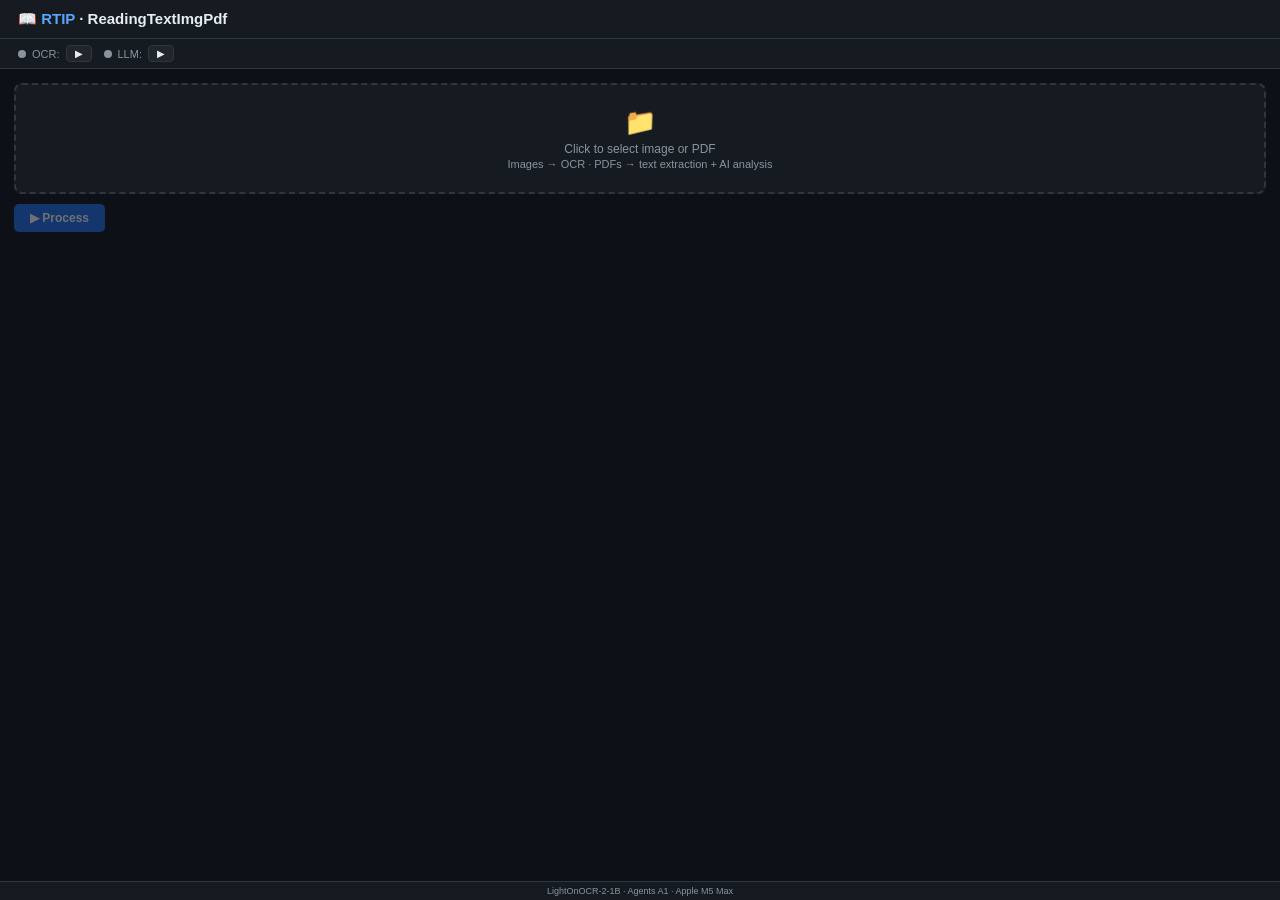
==== sources/resources/index.html @ a603d570 "🔄 Revolution: OCR solo immagini, PDF con estrazione testo + AI - OCR solo per IMG (LightOnOCR-2-1B) " ====
<!DOCTYPE html>
<html lang="en">
<head>
<meta charset="UTF-8">
<meta name="viewport" content="width=device-width, initial-scale=1.0">
<title>RTIP — ReadingTextImgPdf</title>
<style>
:root {
  --bg: #0d1117; --surface: #161b22; --surface2: #21262d;
  --border: #30363d; --text: #e6edf3; --text2: #8b949e;
  --accent: #58a6ff; --accent2: #1f6feb; --success: #3fb950;
  --error: #f85149; --warning: #d29922;
}
* { margin:0; padding:0; box-sizing:border-box; }
body { font-family:-apple-system,BlinkMacSystemFont,'Segoe UI',Roboto,sans-serif; background:var(--bg); color:var(--text); height:100vh; display:flex; flex-direction:column; overflow:hidden; }
header { padding:10px 18px; background:var(--surface); border-bottom:1px solid var(--border); display:flex; align-items:center; gap:10px; }
header h1 { font-size:15px; font-weight:600; flex:1; }
header h1 span { color:var(--accent); }

.status-bar { display:flex; gap:12px; padding:6px 18px; background:var(--surface); border-bottom:1px solid var(--border); font-size:11px; align-items:center; flex-wrap:wrap; }
.status-item { display:flex; align-items:center; gap:6px; }
.status-dot { width:8px; height:8px; border-radius:50%; }
.status-dot.on { background:var(--success); }
.status-dot.loading { background:var(--warning); animation:pulse 1s infinite; }
.status-dot.off { background:var(--text2); }
@keyframes pulse { 50% { opacity:.4; } }
.status-btn { font-size:10px; padding:2px 8px; border-radius:4px; border:1px solid var(--border); background:var(--surface2); color:var(--text); cursor:pointer; }
.status-btn:hover { border-color:var(--accent); }
.status-btn.stop { border-color:var(--error); color:var(--error); }
.status-label { color:var(--text2); }

.main { flex:1; display:flex; flex-direction:column; padding:14px; gap:10px; overflow:hidden; position:relative; }
.drop-zone { border:2px dashed var(--border); border-radius:8px; padding:22px; text-align:center; cursor:pointer; transition:.2s; background:var(--surface); }
.drop-zone:hover { border-color:var(--accent); background:var(--surface2); }
.drop-zone .icon { font-size:26px; margin-bottom:4px; }
.drop-zone .label { font-size:12px; color:var(--text2); }
.drop-zone .sub { font-size:11px; color:var(--text2); margin-top:2px; }
.drop-zone.has-file { padding:6px; border-style:solid; border-color:var(--accent2); display:flex; align-items:center; gap:10px; }
.drop-zone.has-file img { height:50px; border-radius:4px; cursor:pointer; }
.file-meta { flex:1; text-align:left; }
.file-name { font-size:12px; font-weight:500; }
.file-info { font-size:11px; color:var(--text2); margin-top:2px; }
.file-badge { font-size:9px; font-weight:600; padding:1px 6px; border-radius:3px; }
.badge-image { background:var(--accent2); color:#fff; }
.badge-pdf { background:var(--error); color:#fff; }

.info-box { display:none; padding:8px 12px; border-radius:5px; font-size:11px; margin-top:-4px; }
.info-box.visible { display:flex; align-items:center; gap:8px; }
.info-pdf { background:rgba(210,153,34,.1); border:1px solid var(--warning); color:var(--warning); }
.info-image { background:rgba(88,166,255,.1); border:1px solid var(--accent); color:var(--accent); }

.controls { display:flex; gap:6px; align-items:center; flex-wrap:wrap; }
.controls input[type="text"] { flex:1; padding:8px 10px; border:1px solid var(--border); border-radius:5px; background:var(--surface); color:var(--text); font-size:12px; outline:none; }
.controls input:focus { border-color:var(--accent); }
.btn { padding:7px 16px; border:none; border-radius:5px; font-size:12px; font-weight:600; cursor:pointer; transition:.15s; white-space:nowrap; display:inline-flex; align-items:center; gap:5px; }
.btn:disabled { opacity:.4; cursor:not-allowed; }
.btn-primary { background:var(--accent2); color:#fff; }
.btn-primary:hover:not(:disabled) { background:var(--accent); }
.btn-primary.loading { pointer-events:none; opacity:.7; }
.btn-ghost { background:var(--surface2); color:var(--text); border:1px solid var(--border); }
.btn-ghost:hover { border-color:var(--text2); }
.btn-success { background:var(--success); color:#000; }
.btn-sm { font-size:10px; padding:2px 10px; }

.progress-overlay { position:absolute; inset:0; background:rgba(13,17,23,.92); z-index:15; display:none; align-items:center; justify-content:center; border-radius:8px; }
.progress-overlay.visible { display:flex !important; }
.progress-inner { text-align:center; }
.progress-label { color:var(--text); font-size:14px; margin-top:8px; }
.progress-detail { font-size:11px; color:var(--text2); margin-top:4px; }

.result-area { flex:1; overflow-y:auto; background:var(--surface); border:1px solid var(--border); border-radius:8px; display:none; flex-direction:column; }
.result-area.visible { display:flex; }
.result-header { display:flex; align-items:center; gap:8px; padding:8px 12px; border-bottom:1px solid var(--border); background:var(--surface2); position:sticky; top:0; z-index:1; flex-wrap:wrap; }
.result-header .title { flex:1; font-size:11px; font-weight:600; color:var(--text2); text-transform:uppercase; letter-spacing:.5px; }
.page-nav { display:flex; align-items:center; gap:4px; font-size:11px; }
.page-nav button { background:var(--surface2); border:1px solid var(--border); color:var(--text); padding:2px 10px; border-radius:4px; cursor:pointer; font-size:11px; }
.page-nav button:hover { border-color:var(--accent); }
.page-nav button:disabled { opacity:.3; cursor:default; }
.page-info { color:var(--text2); padding:0 4px; }

.result-body { flex:1; overflow-y:auto; padding:10px 14px; }
.result-body pre { font-size:13px; line-height:1.6; white-space:pre-wrap; word-break:break-word; color:var(--text); font-family:-apple-system,BlinkMacSystemFont,'Segoe UI',Roboto,sans-serif; }

/* Chat area for LLM analysis */
.chat-section { display:none; border-top:1px solid var(--border); background:var(--surface); padding:8px 12px; }
.chat-section.visible { display:flex; flex-direction:column; gap:6px; }
.chat-input { display:flex; gap:6px; }
.chat-input textarea { flex:1; min-height:36px; max-height:80px; padding:6px 10px; border:1px solid var(--border); border-radius:5px; background:var(--bg); color:var(--text); font-size:12px; outline:none; resize:vertical; }
.chat-input textarea:focus { border-color:var(--accent); }
.chat-msg { padding:6px 10px; border-radius:6px; max-width:90%; font-size:12px; line-height:1.5; white-space:pre-wrap; }
.chat-msg.user { background:var(--accent2); color:#fff; align-self:flex-end; }
.chat-msg.assistant { background:var(--surface2); color:var(--text); border:1px solid var(--border); align-self:flex-start; }
.chat-msg.system { background:var(--warning); color:#000; align-self:center; font-size:11px; }
.chat-messages { max-height:200px; overflow-y:auto; display:flex; flex-direction:column; gap:4px; }

.loading-indicator { text-align:center; padding:30px; color:var(--text2); }
.spinner { display:inline-block; width:20px; height:20px; border:3px solid var(--border); border-top-color:var(--accent); border-radius:50%; animation:spin .8s linear infinite; margin-bottom:8px; }
@keyframes spin { to { transform:rotate(360deg); } }
.loading-dots::after { content:'...'; animation:dots 1.5s steps(4) infinite; }
@keyframes dots { 25% { content:'.'; } 50% { content:'..'; } 75% { content:'...'; } }

.save-toast { display:none; align-items:center; gap:6px; padding:6px 10px; background:rgba(63,185,80,.1); border:1px solid var(--success); border-radius:5px; font-size:11px; color:var(--success); }
.save-toast.visible { display:flex; }
.save-toast .path { flex:1; color:var(--text2); overflow:hidden; text-overflow:ellipsis; white-space:nowrap; }
.error-banner { display:none; padding:8px 12px; background:rgba(248,81,73,.1); border:1px solid var(--error); border-radius:5px; color:var(--error); font-size:11px; }
.error-banner.visible { display:block; }
.copy-toast { position:fixed; bottom:50px; left:50%; transform:translateX(-50%); background:var(--success); color:#000; padding:6px 16px; border-radius:6px; font-size:12px; font-weight:600; opacity:0; transition:opacity .3s; pointer-events:none; z-index:200; }
.copy-toast.visible { opacity:1; }
footer { text-align:center; padding:4px; font-size:9px; color:var(--text2); border-top:1px solid var(--border); background:var(--surface); }
</style>
</head>
<body>
<header>
  <h1>📖 <span>RTIP</span> · ReadingTextImgPdf</h1>
</header>
<div class="status-bar">
  <div class="status-item"><span class="status-dot off" id="ocrDot"></span><span class="status-label">OCR:</span>
    <button class="status-btn" id="ocrStart" onclick="startModel('ocr')">▶</button>
    <button class="status-btn stop" id="ocrStop" onclick="stopModel('ocr')" style="display:none">⏹</button>
  </div>
  <div class="status-item"><span class="status-dot off" id="llmDot"></span><span class="status-label">LLM:</span>
    <button class="status-btn" id="llmStart" onclick="startModel('llm')">▶</button>
    <button class="status-btn stop" id="llmStop" onclick="stopModel('llm')" style="display:none">⏹</button>
  </div>
</div>
<div class="main">
  <div class="progress-overlay" id="progressOverlay">
    <div class="progress-inner">
      <div class="spinner" style="width:32px;height:32px;border-width:4px"></div>
      <div class="progress-label" id="progressLabel">Loading…</div>
      <div class="progress-detail" id="progressDetail"></div>
      <button class="btn btn-danger" onclick="cancelCurrent()" style="margin-top:8px">⏹ Cancel</button>
    </div>
  </div>
  <div class="error-banner" id="errorBanner"></div>
  <div class="drop-zone" id="dropZone">
    <div id="dropContent">
      <div class="icon">📁</div>
      <div class="label">Click to select image or PDF</div>
      <div class="sub">Images → OCR · PDFs → text extraction + AI analysis</div>
    </div>
    <div id="filePreview" style="display:none">
      <img id="previewImg" style="height:50px;border-radius:4px;cursor:pointer;display:none">
      <div class="file-meta">
        <div class="file-name" id="fileName"></div>
        <div class="file-info"><span class="file-badge" id="fileBadge"></span> <span id="fileSize"></span></div>
      </div>
    </div>
  </div>
  <div class="info-box" id="infoBox"></div>
  <div class="controls" id="actionBar">
    <button class="btn btn-primary" id="actionBtn" disabled>▶ Process</button>
    <input type="text" id="promptInput" value="Extract all text from this document." placeholder="Prompt…" style="flex:0;width:0;padding:0;border:none">
  </div>
  <div class="save-toast" id="saveToast">
    <span>💾</span><span class="path" id="savePath"></span>
    <button class="btn btn-ghost btn-sm" onclick="copyText(currentFullText)">📋 Copy</button>
    <button class="btn btn-ghost btn-sm" onclick="openFolder()">📂 Open</button>
  </div>
  <div class="result-area" id="resultArea">
    <div class="result-header">
      <span class="title" id="resultTitle">Result</span>
      <div class="page-nav" id="pageNav" style="display:none">
        <button id="prevPg" onclick="prevPage()">◀</button>
        <span class="page-info"><span id="pageNum">1</span>/<span id="pageTotal">1</span></span>
        <button id="nextPg" onclick="nextPage()">▶</button>
        <button class="btn btn-success btn-sm" id="analyzeBtn" onclick="openAnalyze()" style="display:none">🤖 Analyze</button>
      </div>
    </div>
    <div class="result-body" id="resultBody"><div class="loading-indicator"><div class="spinner"></div><div>Ready</div></div></div>
    <div class="chat-section" id="chatSection">
      <div class="chat-messages" id="chatMessages"></div>
      <div class="chat-input">
        <textarea id="chatInput" placeholder="Ask about this document…" rows="1"></textarea>
        <button class="btn btn-primary btn-sm" onclick="chatSend()">➤</button>
      </div>
    </div>
  </div>
</div>
<footer>LightOnOCR-2-1B · Agents A1 · Apple M5 Max</footer>
<div class="copy-toast" id="copyToast">✅ Copied</div>
<script src="api.js"></script>
</body>
</html>
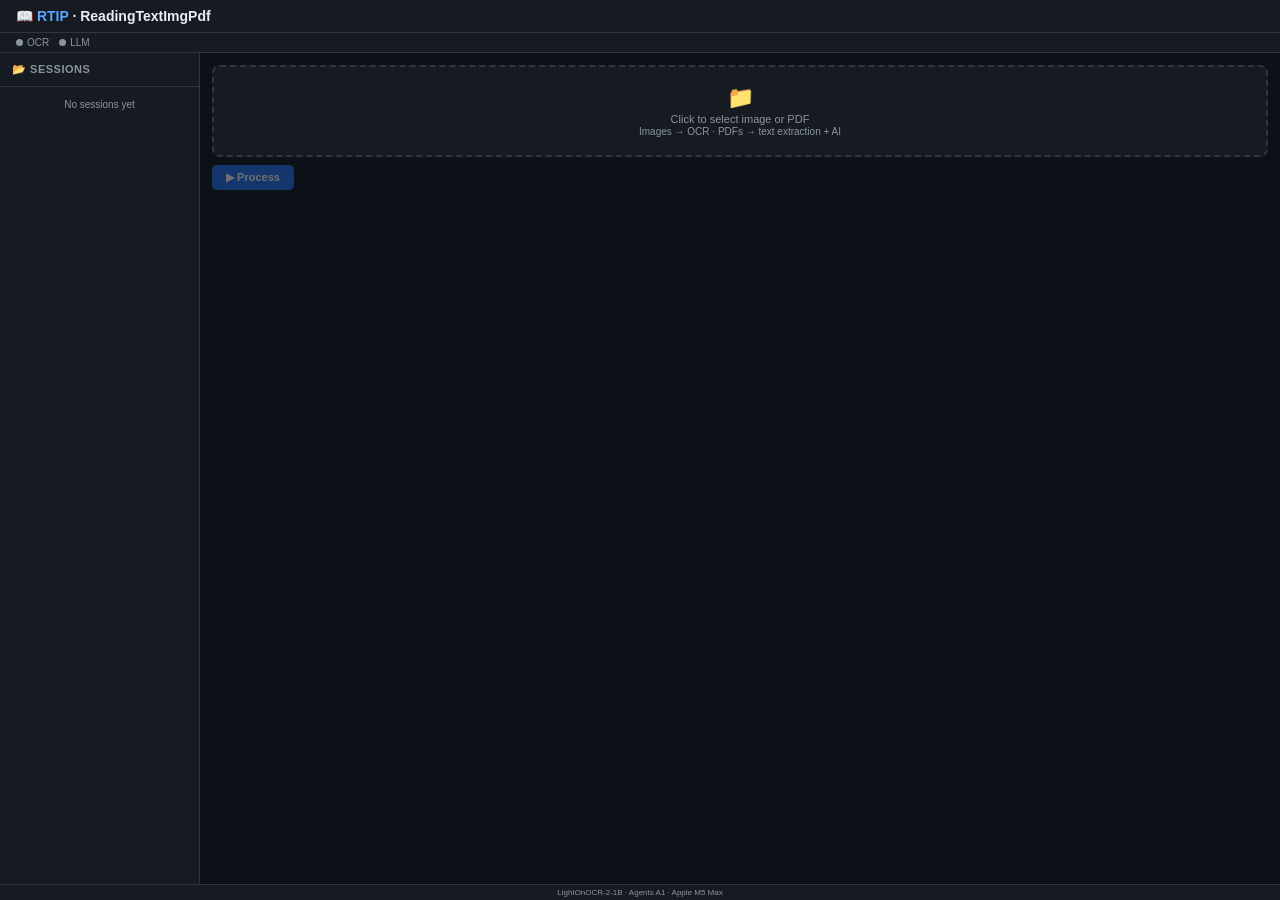
==== commit 43d9c8c0: "📂 Session manager + post-processing LLM + dual-model boot - Session history: sidebar con cronologia," ====
--- a/sources/resources/index.html
+++ b/sources/resources/index.html
@@ -13,166 +13,183 @@
 }
 * { margin:0; padding:0; box-sizing:border-box; }
 body { font-family:-apple-system,BlinkMacSystemFont,'Segoe UI',Roboto,sans-serif; background:var(--bg); color:var(--text); height:100vh; display:flex; flex-direction:column; overflow:hidden; }
-header { padding:10px 18px; background:var(--surface); border-bottom:1px solid var(--border); display:flex; align-items:center; gap:10px; }
-header h1 { font-size:15px; font-weight:600; flex:1; }
+header { padding:8px 16px; background:var(--surface); border-bottom:1px solid var(--border); display:flex; align-items:center; gap:10px; }
+header h1 { font-size:14px; font-weight:600; flex:1; }
 header h1 span { color:var(--accent); }
-
-.status-bar { display:flex; gap:12px; padding:6px 18px; background:var(--surface); border-bottom:1px solid var(--border); font-size:11px; align-items:center; flex-wrap:wrap; }
-.status-item { display:flex; align-items:center; gap:6px; }
-.status-dot { width:8px; height:8px; border-radius:50%; }
+.status-bar { display:flex; gap:10px; padding:4px 16px; background:var(--surface); border-bottom:1px solid var(--border); font-size:10px; align-items:center; }
+.status-item { display:flex; align-items:center; gap:4px; }
+.status-dot { width:7px; height:7px; border-radius:50%; }
 .status-dot.on { background:var(--success); }
 .status-dot.loading { background:var(--warning); animation:pulse 1s infinite; }
 .status-dot.off { background:var(--text2); }
 @keyframes pulse { 50% { opacity:.4; } }
-.status-btn { font-size:10px; padding:2px 8px; border-radius:4px; border:1px solid var(--border); background:var(--surface2); color:var(--text); cursor:pointer; }
-.status-btn:hover { border-color:var(--accent); }
-.status-btn.stop { border-color:var(--error); color:var(--error); }
 .status-label { color:var(--text2); }
 
-.main { flex:1; display:flex; flex-direction:column; padding:14px; gap:10px; overflow:hidden; position:relative; }
-.drop-zone { border:2px dashed var(--border); border-radius:8px; padding:22px; text-align:center; cursor:pointer; transition:.2s; background:var(--surface); }
-.drop-zone:hover { border-color:var(--accent); background:var(--surface2); }
-.drop-zone .icon { font-size:26px; margin-bottom:4px; }
-.drop-zone .label { font-size:12px; color:var(--text2); }
-.drop-zone .sub { font-size:11px; color:var(--text2); margin-top:2px; }
-.drop-zone.has-file { padding:6px; border-style:solid; border-color:var(--accent2); display:flex; align-items:center; gap:10px; }
-.drop-zone.has-file img { height:50px; border-radius:4px; cursor:pointer; }
-.file-meta { flex:1; text-align:left; }
-.file-name { font-size:12px; font-weight:500; }
-.file-info { font-size:11px; color:var(--text2); margin-top:2px; }
-.file-badge { font-size:9px; font-weight:600; padding:1px 6px; border-radius:3px; }
+.container { flex:1; display:flex; overflow:hidden; }
+
+/* ── Sidebar ── */
+.sidebar { width:200px; min-width:200px; background:var(--surface); border-right:1px solid var(--border); display:flex; flex-direction:column; overflow:hidden; }
+.sidebar h2 { font-size:11px; font-weight:600; color:var(--text2); text-transform:uppercase; padding:10px 12px; border-bottom:1px solid var(--border); letter-spacing:.5px; }
+.session-list { flex:1; overflow-y:auto; }
+.session-item { padding:8px 12px; border-bottom:1px solid var(--border); cursor:pointer; transition:.1s; }
+.session-item:hover { background:var(--surface2); }
+.session-item.active { background:var(--surface2); border-left:3px solid var(--accent); }
+.session-item .name { font-size:11px; font-weight:500; white-space:nowrap; overflow:hidden; text-overflow:ellipsis; }
+.session-item .meta { font-size:9px; color:var(--text2); margin-top:2px; display:flex; gap:4px; align-items:center; }
+.session-item .del { margin-left:auto; color:var(--error); cursor:pointer; font-size:11px; padding:0 2px; }
+.session-item .del:hover { color:#fff; }
+.badge-type { font-size:8px; padding:1px 4px; border-radius:3px; font-weight:600; }
 .badge-image { background:var(--accent2); color:#fff; }
 .badge-pdf { background:var(--error); color:#fff; }
 
-.info-box { display:none; padding:8px 12px; border-radius:5px; font-size:11px; margin-top:-4px; }
-.info-box.visible { display:flex; align-items:center; gap:8px; }
-.info-pdf { background:rgba(210,153,34,.1); border:1px solid var(--warning); color:var(--warning); }
-.info-image { background:rgba(88,166,255,.1); border:1px solid var(--accent); color:var(--accent); }
-
-.controls { display:flex; gap:6px; align-items:center; flex-wrap:wrap; }
-.controls input[type="text"] { flex:1; padding:8px 10px; border:1px solid var(--border); border-radius:5px; background:var(--surface); color:var(--text); font-size:12px; outline:none; }
-.controls input:focus { border-color:var(--accent); }
-.btn { padding:7px 16px; border:none; border-radius:5px; font-size:12px; font-weight:600; cursor:pointer; transition:.15s; white-space:nowrap; display:inline-flex; align-items:center; gap:5px; }
+/* ── Main ── */
+.main { flex:1; display:flex; flex-direction:column; padding:12px; gap:8px; overflow:hidden; position:relative; }
+.drop-zone { border:2px dashed var(--border); border-radius:8px; padding:18px; text-align:center; cursor:pointer; transition:.2s; background:var(--surface); flex-shrink:0; }
+.drop-zone:hover { border-color:var(--accent); background:var(--surface2); }
+.drop-zone .icon { font-size:22px; margin-bottom:2px; }
+.drop-zone .label { font-size:11px; color:var(--text2); }
+.drop-zone .sub { font-size:10px; color:var(--text2); margin-top:1px; }
+.drop-zone.has-file { padding:6px; border-style:solid; border-color:var(--accent2); display:flex; align-items:center; gap:8px; }
+.drop-zone.has-file img { height:40px; border-radius:4px; cursor:pointer; }
+.file-meta { flex:1; text-align:left; }
+.file-name { font-size:11px; font-weight:500; }
+.file-info { font-size:10px; color:var(--text2); margin-top:1px; }
+
+.controls { display:flex; gap:6px; align-items:center; flex-shrink:0; }
+.btn { padding:6px 14px; border:none; border-radius:5px; font-size:11px; font-weight:600; cursor:pointer; transition:.15s; white-space:nowrap; display:inline-flex; align-items:center; gap:4px; }
 .btn:disabled { opacity:.4; cursor:not-allowed; }
 .btn-primary { background:var(--accent2); color:#fff; }
 .btn-primary:hover:not(:disabled) { background:var(--accent); }
 .btn-primary.loading { pointer-events:none; opacity:.7; }
 .btn-ghost { background:var(--surface2); color:var(--text); border:1px solid var(--border); }
 .btn-ghost:hover { border-color:var(--text2); }
-.btn-success { background:var(--success); color:#000; }
-.btn-sm { font-size:10px; padding:2px 10px; }
+.btn-sm { font-size:10px; padding:2px 8px; }
+
+.action-btns { display:flex; gap:4px; flex-shrink:0; }
+.action-btns .btn { font-size:10px; padding:3px 10px; }
+.action-btns .btn.active { background:var(--accent2); color:#fff; }
 
 .progress-overlay { position:absolute; inset:0; background:rgba(13,17,23,.92); z-index:15; display:none; align-items:center; justify-content:center; border-radius:8px; }
 .progress-overlay.visible { display:flex !important; }
 .progress-inner { text-align:center; }
-.progress-label { color:var(--text); font-size:14px; margin-top:8px; }
-.progress-detail { font-size:11px; color:var(--text2); margin-top:4px; }
+.progress-label { color:var(--text); font-size:13px; margin-top:6px; }
+.progress-detail { font-size:10px; color:var(--text2); margin-top:3px; }
 
 .result-area { flex:1; overflow-y:auto; background:var(--surface); border:1px solid var(--border); border-radius:8px; display:none; flex-direction:column; }
 .result-area.visible { display:flex; }
-.result-header { display:flex; align-items:center; gap:8px; padding:8px 12px; border-bottom:1px solid var(--border); background:var(--surface2); position:sticky; top:0; z-index:1; flex-wrap:wrap; }
-.result-header .title { flex:1; font-size:11px; font-weight:600; color:var(--text2); text-transform:uppercase; letter-spacing:.5px; }
-.page-nav { display:flex; align-items:center; gap:4px; font-size:11px; }
-.page-nav button { background:var(--surface2); border:1px solid var(--border); color:var(--text); padding:2px 10px; border-radius:4px; cursor:pointer; font-size:11px; }
-.page-nav button:hover { border-color:var(--accent); }
+.result-header { display:flex; align-items:center; gap:6px; padding:6px 10px; border-bottom:1px solid var(--border); background:var(--surface2); position:sticky; top:0; z-index:1; flex-wrap:wrap; }
+.result-header .title { flex:1; font-size:10px; font-weight:600; color:var(--text2); text-transform:uppercase; letter-spacing:.5px; }
+.result-body { flex:1; overflow-y:auto; padding:8px 12px; }
+.result-body pre { font-size:12px; line-height:1.5; white-space:pre-wrap; word-break:break-word; color:var(--text); font-family:-apple-system,BlinkMacSystemFont,'Segoe UI',Roboto,sans-serif; }
+
+.page-nav { display:flex; align-items:center; gap:4px; font-size:10px; }
+.page-nav button { background:var(--surface2); border:1px solid var(--border); color:var(--text); padding:1px 8px; border-radius:3px; cursor:pointer; font-size:10px; }
 .page-nav button:disabled { opacity:.3; cursor:default; }
-.page-info { color:var(--text2); padding:0 4px; }
-
-.result-body { flex:1; overflow-y:auto; padding:10px 14px; }
-.result-body pre { font-size:13px; line-height:1.6; white-space:pre-wrap; word-break:break-word; color:var(--text); font-family:-apple-system,BlinkMacSystemFont,'Segoe UI',Roboto,sans-serif; }
-
-/* Chat area for LLM analysis */
-.chat-section { display:none; border-top:1px solid var(--border); background:var(--surface); padding:8px 12px; }
-.chat-section.visible { display:flex; flex-direction:column; gap:6px; }
-.chat-input { display:flex; gap:6px; }
-.chat-input textarea { flex:1; min-height:36px; max-height:80px; padding:6px 10px; border:1px solid var(--border); border-radius:5px; background:var(--bg); color:var(--text); font-size:12px; outline:none; resize:vertical; }
+
+/* Chat */
+.chat-section { display:none; border-top:1px solid var(--border); background:var(--surface); padding:6px 10px; flex-shrink:0; }
+.chat-section.visible { display:flex; flex-direction:column; gap:4px; }
+.chat-input { display:flex; gap:4px; }
+.chat-input textarea { flex:1; min-height:30px; max-height:60px; padding:4px 8px; border:1px solid var(--border); border-radius:4px; background:var(--bg); color:var(--text); font-size:11px; outline:none; resize:vertical; }
 .chat-input textarea:focus { border-color:var(--accent); }
-.chat-msg { padding:6px 10px; border-radius:6px; max-width:90%; font-size:12px; line-height:1.5; white-space:pre-wrap; }
+.chat-msg { padding:4px 8px; border-radius:4px; max-width:90%; font-size:11px; line-height:1.4; white-space:pre-wrap; }
 .chat-msg.user { background:var(--accent2); color:#fff; align-self:flex-end; }
 .chat-msg.assistant { background:var(--surface2); color:var(--text); border:1px solid var(--border); align-self:flex-start; }
-.chat-msg.system { background:var(--warning); color:#000; align-self:center; font-size:11px; }
-.chat-messages { max-height:200px; overflow-y:auto; display:flex; flex-direction:column; gap:4px; }
-
-.loading-indicator { text-align:center; padding:30px; color:var(--text2); }
-.spinner { display:inline-block; width:20px; height:20px; border:3px solid var(--border); border-top-color:var(--accent); border-radius:50%; animation:spin .8s linear infinite; margin-bottom:8px; }
+.chat-msg.system { background:var(--warning); color:#000; align-self:center; font-size:10px; }
+.chat-messages { max-height:150px; overflow-y:auto; display:flex; flex-direction:column; gap:3px; }
+
+.loading-indicator { text-align:center; padding:20px; color:var(--text2); }
+.spinner { display:inline-block; width:16px; height:16px; border:2px solid var(--border); border-top-color:var(--accent); border-radius:50%; animation:spin .8s linear infinite; margin-bottom:6px; }
 @keyframes spin { to { transform:rotate(360deg); } }
 .loading-dots::after { content:'...'; animation:dots 1.5s steps(4) infinite; }
 @keyframes dots { 25% { content:'.'; } 50% { content:'..'; } 75% { content:'...'; } }
 
-.save-toast { display:none; align-items:center; gap:6px; padding:6px 10px; background:rgba(63,185,80,.1); border:1px solid var(--success); border-radius:5px; font-size:11px; color:var(--success); }
+.save-toast { display:none; align-items:center; gap:4px; padding:4px 8px; background:rgba(63,185,80,.1); border:1px solid var(--success); border-radius:4px; font-size:10px; color:var(--success); flex-shrink:0; }
 .save-toast.visible { display:flex; }
 .save-toast .path { flex:1; color:var(--text2); overflow:hidden; text-overflow:ellipsis; white-space:nowrap; }
-.error-banner { display:none; padding:8px 12px; background:rgba(248,81,73,.1); border:1px solid var(--error); border-radius:5px; color:var(--error); font-size:11px; }
+.error-banner { display:none; padding:6px 10px; background:rgba(248,81,73,.1); border:1px solid var(--error); border-radius:4px; color:var(--error); font-size:10px; flex-shrink:0; }
 .error-banner.visible { display:block; }
-.copy-toast { position:fixed; bottom:50px; left:50%; transform:translateX(-50%); background:var(--success); color:#000; padding:6px 16px; border-radius:6px; font-size:12px; font-weight:600; opacity:0; transition:opacity .3s; pointer-events:none; z-index:200; }
+.copy-toast { position:fixed; bottom:40px; left:50%; transform:translateX(-50%); background:var(--success); color:#000; padding:5px 14px; border-radius:6px; font-size:11px; font-weight:600; opacity:0; transition:opacity .3s; pointer-events:none; z-index:200; }
 .copy-toast.visible { opacity:1; }
-footer { text-align:center; padding:4px; font-size:9px; color:var(--text2); border-top:1px solid var(--border); background:var(--surface); }
+footer { text-align:center; padding:3px; font-size:8px; color:var(--text2); border-top:1px solid var(--border); background:var(--surface); }
 </style>
 </head>
 <body>
 <header>
   <h1>📖 <span>RTIP</span> · ReadingTextImgPdf</h1>
+  <span id="sessionCount" style="font-size:10px;color:var(--text2)"></span>
 </header>
 <div class="status-bar">
-  <div class="status-item"><span class="status-dot off" id="ocrDot"></span><span class="status-label">OCR:</span>
-    <button class="status-btn" id="ocrStart" onclick="startModel('ocr')">▶</button>
-    <button class="status-btn stop" id="ocrStop" onclick="stopModel('ocr')" style="display:none">⏹</button>
+  <div class="status-item"><span class="status-dot off" id="ocrDot"></span><span class="status-label">OCR</span></div>
+  <div class="status-item"><span class="status-dot off" id="llmDot"></span><span class="status-label">LLM</span></div>
+</div>
+<div class="container">
+  <!-- Sidebar -->
+  <div class="sidebar">
+    <h2>📂 Sessions</h2>
+    <div class="session-list" id="sessionList">
+      <div style="padding:12px;font-size:10px;color:var(--text2);text-align:center">No sessions yet</div>
+    </div>
   </div>
-  <div class="status-item"><span class="status-dot off" id="llmDot"></span><span class="status-label">LLM:</span>
-    <button class="status-btn" id="llmStart" onclick="startModel('llm')">▶</button>
-    <button class="status-btn stop" id="llmStop" onclick="stopModel('llm')" style="display:none">⏹</button>
-  </div>
-</div>
-<div class="main">
-  <div class="progress-overlay" id="progressOverlay">
-    <div class="progress-inner">
-      <div class="spinner" style="width:32px;height:32px;border-width:4px"></div>
-      <div class="progress-label" id="progressLabel">Loading…</div>
-      <div class="progress-detail" id="progressDetail"></div>
-      <button class="btn btn-danger" onclick="cancelCurrent()" style="margin-top:8px">⏹ Cancel</button>
-    </div>
-  </div>
-  <div class="error-banner" id="errorBanner"></div>
-  <div class="drop-zone" id="dropZone">
-    <div id="dropContent">
-      <div class="icon">📁</div>
-      <div class="label">Click to select image or PDF</div>
-      <div class="sub">Images → OCR · PDFs → text extraction + AI analysis</div>
-    </div>
-    <div id="filePreview" style="display:none">
-      <img id="previewImg" style="height:50px;border-radius:4px;cursor:pointer;display:none">
-      <div class="file-meta">
-        <div class="file-name" id="fileName"></div>
-        <div class="file-info"><span class="file-badge" id="fileBadge"></span> <span id="fileSize"></span></div>
-      </div>
-    </div>
-  </div>
-  <div class="info-box" id="infoBox"></div>
-  <div class="controls" id="actionBar">
-    <button class="btn btn-primary" id="actionBtn" disabled>▶ Process</button>
-    <input type="text" id="promptInput" value="Extract all text from this document." placeholder="Prompt…" style="flex:0;width:0;padding:0;border:none">
-  </div>
-  <div class="save-toast" id="saveToast">
-    <span>💾</span><span class="path" id="savePath"></span>
-    <button class="btn btn-ghost btn-sm" onclick="copyText(currentFullText)">📋 Copy</button>
-    <button class="btn btn-ghost btn-sm" onclick="openFolder()">📂 Open</button>
-  </div>
-  <div class="result-area" id="resultArea">
-    <div class="result-header">
-      <span class="title" id="resultTitle">Result</span>
-      <div class="page-nav" id="pageNav" style="display:none">
-        <button id="prevPg" onclick="prevPage()">◀</button>
-        <span class="page-info"><span id="pageNum">1</span>/<span id="pageTotal">1</span></span>
-        <button id="nextPg" onclick="nextPage()">▶</button>
-        <button class="btn btn-success btn-sm" id="analyzeBtn" onclick="openAnalyze()" style="display:none">🤖 Analyze</button>
-      </div>
-    </div>
-    <div class="result-body" id="resultBody"><div class="loading-indicator"><div class="spinner"></div><div>Ready</div></div></div>
-    <div class="chat-section" id="chatSection">
-      <div class="chat-messages" id="chatMessages"></div>
-      <div class="chat-input">
-        <textarea id="chatInput" placeholder="Ask about this document…" rows="1"></textarea>
-        <button class="btn btn-primary btn-sm" onclick="chatSend()">➤</button>
+
+  <!-- Main -->
+  <div class="main">
+    <div class="progress-overlay" id="progressOverlay">
+      <div class="progress-inner">
+        <div class="spinner" style="width:28px;height:28px;border-width:3px"></div>
+        <div class="progress-label" id="progressLabel">Loading…</div>
+        <div class="progress-detail" id="progressDetail"></div>
+        <button class="btn btn-primary" onclick="cancelCurrent()" style="margin-top:6px;background:var(--error)">⏹ Cancel</button>
+      </div>
+    </div>
+    <div class="error-banner" id="errorBanner"></div>
+
+    <div class="drop-zone" id="dropZone">
+      <div id="dropContent">
+        <div class="icon">📁</div>
+        <div class="label">Click to select image or PDF</div>
+        <div class="sub">Images → OCR · PDFs → text extraction + AI</div>
+      </div>
+      <div id="filePreview" style="display:none">
+        <img id="previewImg" style="height:40px;border-radius:4px;cursor:pointer;display:none">
+        <div class="file-meta">
+          <div class="file-name" id="fileName"></div>
+          <div class="file-info"><span id="fileBadge" style="font-size:8px;font-weight:600;padding:1px 4px;border-radius:3px"></span> <span id="fileSize"></span></div>
+        </div>
+      </div>
+    </div>
+
+    <div class="controls">
+      <button class="btn btn-primary" id="actionBtn" disabled>▶ Process</button>
+      <div class="action-btns" id="actionBtns" style="display:none">
+        <button class="btn btn-ghost btn-sm" onclick="llmAction('translate')">🌐 Translate</button>
+        <button class="btn btn-ghost btn-sm" onclick="llmAction('summarize')">📝 Summarize</button>
+        <button class="btn btn-ghost btn-sm" onclick="llmAction('rewrite')">✏️ Rewrite</button>
+      </div>
+    </div>
+
+    <div class="save-toast" id="saveToast">
+      <span>💾</span><span class="path" id="savePath"></span>
+      <button class="btn btn-ghost btn-sm" onclick="copyAll()">📋 Copy</button>
+      <button class="btn btn-ghost btn-sm" onclick="openFolder()">📂 Open</button>
+    </div>
+
+    <div class="result-area" id="resultArea">
+      <div class="result-header">
+        <span class="title" id="resultTitle">Ready</span>
+        <div class="page-nav" id="pageNav" style="display:none">
+          <button id="prevPg" onclick="prevPage()">◀</button>
+          <span><span id="pageNum">1</span>/<span id="pageTotal">1</span></span>
+          <button id="nextPg" onclick="nextPage()">▶</button>
+        </div>
+      </div>
+      <div class="result-body" id="resultBody"><div class="loading-indicator"><div class="spinner"></div><div>Select a file to start</div></div></div>
+      <div class="chat-section" id="chatSection">
+        <div class="chat-messages" id="chatMessages"></div>
+        <div class="chat-input">
+          <textarea id="chatInput" placeholder="Ask about this document…" rows="1"></textarea>
+          <button class="btn btn-primary btn-sm" onclick="chatSend()">➤</button>
+        </div>
       </div>
     </div>
   </div>
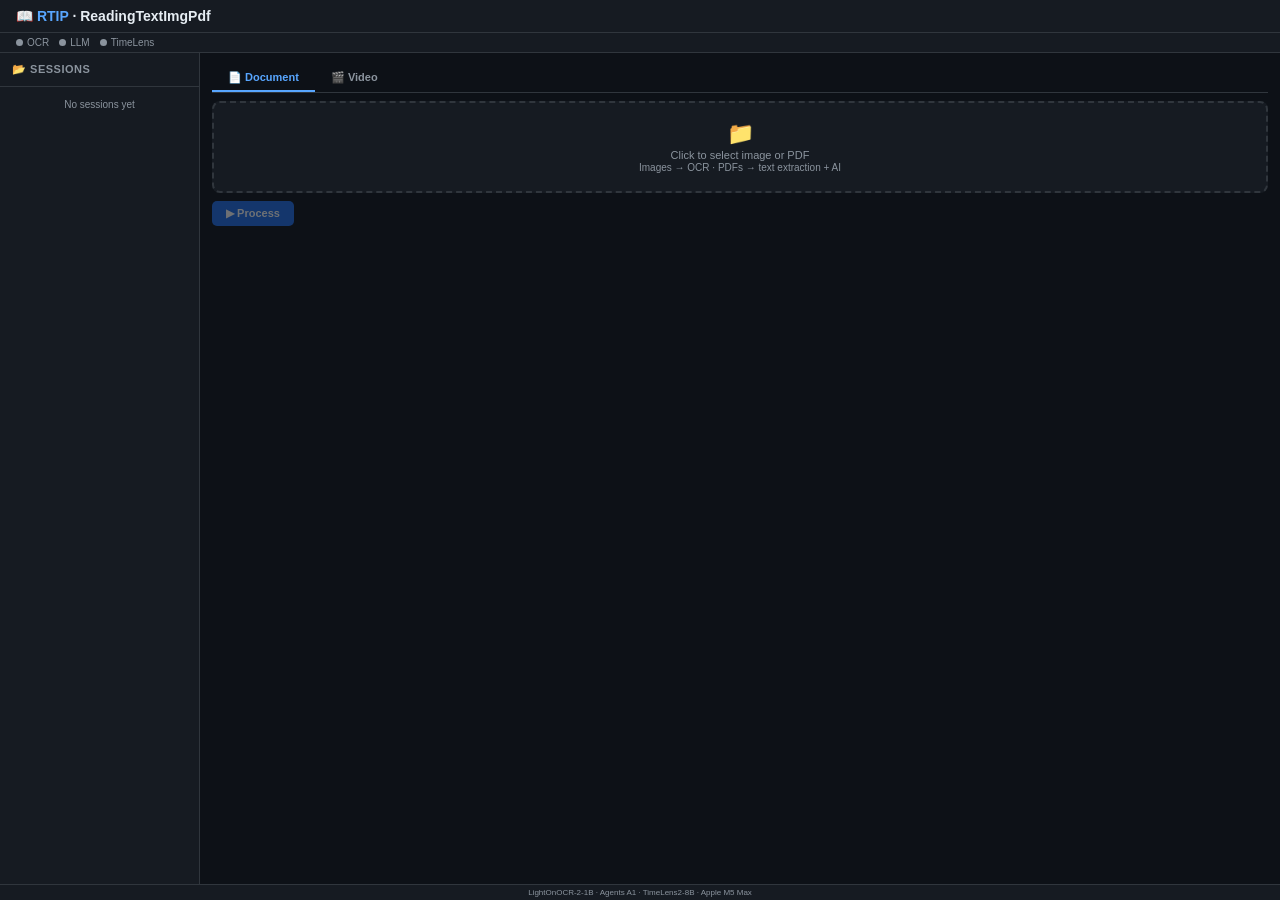
==== commit 6ae1bf48: "🎬 Add TimeLens2-8B video temporal grounding tab - New sources/timelens_video.py: TimeLens2-8B infere" ====
--- a/sources/resources/index.html
+++ b/sources/resources/index.html
@@ -9,7 +9,7 @@
   --bg: #0d1117; --surface: #161b22; --surface2: #21262d;
   --border: #30363d; --text: #e6edf3; --text2: #8b949e;
   --accent: #58a6ff; --accent2: #1f6feb; --success: #3fb950;
-  --error: #f85149; --warning: #d29922;
+  --error: #f85149; --warning: #d29922; --video: #a371f7;
 }
 * { margin:0; padding:0; box-sizing:border-box; }
 body { font-family:-apple-system,BlinkMacSystemFont,'Segoe UI',Roboto,sans-serif; background:var(--bg); color:var(--text); height:100vh; display:flex; flex-direction:column; overflow:hidden; }
@@ -41,9 +41,21 @@
 .badge-type { font-size:8px; padding:1px 4px; border-radius:3px; font-weight:600; }
 .badge-image { background:var(--accent2); color:#fff; }
 .badge-pdf { background:var(--error); color:#fff; }
+.badge-video { background:var(--video); color:#fff; }
 
 /* ── Main ── */
 .main { flex:1; display:flex; flex-direction:column; padding:12px; gap:8px; overflow:hidden; position:relative; }
+
+/* Tab bar */
+.tab-bar { display:flex; gap:0; border-bottom:1px solid var(--border); flex-shrink:0; }
+.tab { padding:6px 16px; font-size:11px; font-weight:600; cursor:pointer; border-bottom:2px solid transparent; color:var(--text2); transition:.15s; user-select:none; }
+.tab:hover { color:var(--text); }
+.tab.active { color:var(--accent); border-bottom-color:var(--accent); }
+
+/* Tab panes */
+.tab-pane { display:none; flex-direction:column; gap:8px; flex:1; overflow:hidden; }
+.tab-pane.active { display:flex; }
+
 .drop-zone { border:2px dashed var(--border); border-radius:8px; padding:18px; text-align:center; cursor:pointer; transition:.2s; background:var(--surface); flex-shrink:0; }
 .drop-zone:hover { border-color:var(--accent); background:var(--surface2); }
 .drop-zone .icon { font-size:22px; margin-bottom:2px; }
@@ -51,16 +63,26 @@
 .drop-zone .sub { font-size:10px; color:var(--text2); margin-top:1px; }
 .drop-zone.has-file { padding:6px; border-style:solid; border-color:var(--accent2); display:flex; align-items:center; gap:8px; }
 .drop-zone.has-file img { height:40px; border-radius:4px; cursor:pointer; }
+.drop-zone.video-active { border-color:var(--video); }
 .file-meta { flex:1; text-align:left; }
 .file-name { font-size:11px; font-weight:500; }
 .file-info { font-size:10px; color:var(--text2); margin-top:1px; }
 
 .controls { display:flex; gap:6px; align-items:center; flex-shrink:0; }
+.video-controls { display:flex; gap:6px; align-items:stretch; flex-shrink:0; }
+.video-query-wrap { flex:1; display:flex; gap:6px; }
+.video-query-wrap input { flex:1; padding:5px 10px; border:1px solid var(--border); border-radius:5px; background:var(--bg); color:var(--text); font-size:11px; outline:none; min-width:0; }
+.video-query-wrap input:focus { border-color:var(--video); }
+
 .btn { padding:6px 14px; border:none; border-radius:5px; font-size:11px; font-weight:600; cursor:pointer; transition:.15s; white-space:nowrap; display:inline-flex; align-items:center; gap:4px; }
 .btn:disabled { opacity:.4; cursor:not-allowed; }
 .btn-primary { background:var(--accent2); color:#fff; }
 .btn-primary:hover:not(:disabled) { background:var(--accent); }
 .btn-primary.loading { pointer-events:none; opacity:.7; }
+.btn-video { background:var(--video); color:#fff; }
+.btn-video:hover:not(:disabled) { filter:brightness(1.2); }
+.btn-danger { background:var(--error); color:#fff; }
+.btn-danger:hover { filter:brightness(1.2); }
 .btn-ghost { background:var(--surface2); color:var(--text); border:1px solid var(--border); }
 .btn-ghost:hover { border-color:var(--text2); }
 .btn-sm { font-size:10px; padding:2px 8px; }
@@ -69,7 +91,7 @@
 .action-btns .btn { font-size:10px; padding:3px 10px; }
 .action-btns .btn.active { background:var(--accent2); color:#fff; }
 
-.progress-overlay { position:absolute; inset:0; background:rgba(13,17,23,.92); z-index:15; display:none; align-items:center; justify-content:center; border-radius:8px; }
+.progress-overlay { position:absolute; inset:0; background:rgba(13,17,23,.92); z-index:15; display:none; align-items:center; justify-content:center; border-radius:8px; flex-direction:column; gap:8px; }
 .progress-overlay.visible { display:flex !important; }
 .progress-inner { text-align:center; }
 .progress-label { color:var(--text); font-size:13px; margin-top:6px; }
@@ -82,13 +104,23 @@
 .result-body { flex:1; overflow-y:auto; padding:8px 12px; }
 .result-body pre { font-size:12px; line-height:1.5; white-space:pre-wrap; word-break:break-word; color:var(--text); font-family:-apple-system,BlinkMacSystemFont,'Segoe UI',Roboto,sans-serif; }
 
+/* Timeline for video results */
+.timeline-wrap { padding:8px 0; }
+.timeline-bar { position:relative; height:32px; background:var(--surface2); border-radius:6px; border:1px solid var(--border); overflow:hidden; margin:4px 0; }
+.timeline-segment { position:absolute; top:2px; bottom:2px; background:var(--video); border-radius:3px; opacity:.7; display:flex; align-items:center; justify-content:center; font-size:8px; color:#fff; font-weight:600; min-width:fit-content; padding:0 4px; }
+.timeline-labels { display:flex; justify-content:space-between; font-size:9px; color:var(--text2); }
+.timeline-query { font-size:11px; font-weight:600; color:var(--text); margin-bottom:6px; }
+.timeline-interval { font-size:10px; color:var(--text2); }
+.timeline-interval strong { color:var(--video); }
+
+.timeline-empty { text-align:center; padding:12px; color:var(--text2); font-size:11px; }
+
 .page-nav { display:flex; align-items:center; gap:4px; font-size:10px; }
 .page-nav button { background:var(--surface2); border:1px solid var(--border); color:var(--text); padding:1px 8px; border-radius:3px; cursor:pointer; font-size:10px; }
 .page-nav button:disabled { opacity:.3; cursor:default; }
 
 /* Chat */
-.chat-section { display:none; border-top:1px solid var(--border); background:var(--surface); padding:6px 10px; flex-shrink:0; }
-.chat-section.visible { display:flex; flex-direction:column; gap:4px; }
+.chat-section { border-top:1px solid var(--border); background:var(--surface); padding:6px 10px; flex-shrink:0; display:flex; flex-direction:column; gap:4px; }
 .chat-input { display:flex; gap:4px; }
 .chat-input textarea { flex:1; min-height:30px; max-height:60px; padding:4px 8px; border:1px solid var(--border); border-radius:4px; background:var(--bg); color:var(--text); font-size:11px; outline:none; resize:vertical; }
 .chat-input textarea:focus { border-color:var(--accent); }
@@ -96,7 +128,6 @@
 .chat-msg.user { background:var(--accent2); color:#fff; align-self:flex-end; }
 .chat-msg.assistant { background:var(--surface2); color:var(--text); border:1px solid var(--border); align-self:flex-start; }
 .chat-msg.system { background:var(--warning); color:#000; align-self:center; font-size:10px; }
-.chat-messages { max-height:150px; overflow-y:auto; display:flex; flex-direction:column; gap:3px; }
 
 .loading-indicator { text-align:center; padding:20px; color:var(--text2); }
 .spinner { display:inline-block; width:16px; height:16px; border:2px solid var(--border); border-top-color:var(--accent); border-radius:50%; animation:spin .8s linear infinite; margin-bottom:6px; }
@@ -119,9 +150,11 @@
   <h1>📖 <span>RTIP</span> · ReadingTextImgPdf</h1>
   <span id="sessionCount" style="font-size:10px;color:var(--text2)"></span>
 </header>
-<div class="status-bar">
+<div class="status-bar" id="statusBar">
   <div class="status-item"><span class="status-dot off" id="ocrDot"></span><span class="status-label">OCR</span></div>
   <div class="status-item"><span class="status-dot off" id="llmDot"></span><span class="status-label">LLM</span></div>
+  <div class="status-item"><span class="status-dot off" id="timelensDot"></span><span class="status-label">TimeLens</span></div>
+  <button class="btn btn-danger btn-sm" id="globalCancelBtn" onclick="cancelCurrent()" style="display:none;margin-left:auto">⏹ STOP</button>
 </div>
 <div class="container">
   <!-- Sidebar -->
@@ -144,57 +177,124 @@
     </div>
     <div class="error-banner" id="errorBanner"></div>
 
-    <div class="drop-zone" id="dropZone">
-      <div id="dropContent">
-        <div class="icon">📁</div>
-        <div class="label">Click to select image or PDF</div>
-        <div class="sub">Images → OCR · PDFs → text extraction + AI</div>
-      </div>
-      <div id="filePreview" style="display:none">
-        <img id="previewImg" style="height:40px;border-radius:4px;cursor:pointer;display:none">
-        <div class="file-meta">
-          <div class="file-name" id="fileName"></div>
-          <div class="file-info"><span id="fileBadge" style="font-size:8px;font-weight:600;padding:1px 4px;border-radius:3px"></span> <span id="fileSize"></span></div>
-        </div>
-      </div>
-    </div>
-
-    <div class="controls">
-      <button class="btn btn-primary" id="actionBtn" disabled>▶ Process</button>
-      <div class="action-btns" id="actionBtns" style="display:none">
-        <button class="btn btn-ghost btn-sm" onclick="llmAction('translate')">🌐 Translate</button>
-        <button class="btn btn-ghost btn-sm" onclick="llmAction('summarize')">📝 Summarize</button>
-        <button class="btn btn-ghost btn-sm" onclick="llmAction('rewrite')">✏️ Rewrite</button>
-      </div>
-    </div>
-
-    <div class="save-toast" id="saveToast">
-      <span>💾</span><span class="path" id="savePath"></span>
-      <button class="btn btn-ghost btn-sm" onclick="copyAll()">📋 Copy</button>
-      <button class="btn btn-ghost btn-sm" onclick="openFolder()">📂 Open</button>
-    </div>
-
-    <div class="result-area" id="resultArea">
-      <div class="result-header">
-        <span class="title" id="resultTitle">Ready</span>
-        <div class="page-nav" id="pageNav" style="display:none">
-          <button id="prevPg" onclick="prevPage()">◀</button>
-          <span><span id="pageNum">1</span>/<span id="pageTotal">1</span></span>
-          <button id="nextPg" onclick="nextPage()">▶</button>
-        </div>
-      </div>
-      <div class="result-body" id="resultBody"><div class="loading-indicator"><div class="spinner"></div><div>Select a file to start</div></div></div>
-      <div class="chat-section" id="chatSection">
-        <div class="chat-messages" id="chatMessages"></div>
-        <div class="chat-input">
-          <textarea id="chatInput" placeholder="Ask about this document…" rows="1"></textarea>
-          <button class="btn btn-primary btn-sm" onclick="chatSend()">➤</button>
-        </div>
-      </div>
-    </div>
+    <!-- Tab bar -->
+    <div class="tab-bar">
+      <div class="tab active" data-tab="doc" onclick="switchTab('doc')">📄 Document</div>
+      <div class="tab" data-tab="video" onclick="switchTab('video')">🎬 Video</div>
+    </div>
+
+    <!-- ═══ Document Tab ═══ -->
+    <div class="tab-pane active" id="pane-doc">
+      <div class="drop-zone" id="docDropZone">
+        <div id="docDropContent">
+          <div class="icon">📁</div>
+          <div class="label">Click to select image or PDF</div>
+          <div class="sub">Images → OCR · PDFs → text extraction + AI</div>
+        </div>
+        <div id="docFilePreview" style="display:none">
+          <img id="docPreviewImg" style="height:40px;border-radius:4px;cursor:pointer;display:none">
+          <div class="file-meta">
+            <div class="file-name" id="docFileName"></div>
+            <div class="file-info"><span id="docFileBadge" style="font-size:8px;font-weight:600;padding:1px 4px;border-radius:3px"></span> <span id="docFileSize"></span></div>
+          </div>
+        </div>
+      </div>
+
+      <div class="controls">
+        <button class="btn btn-primary" id="docActionBtn" disabled>▶ Process</button>
+        <div class="action-btns" id="docActionBtns" style="display:none">
+          <button class="btn btn-ghost btn-sm" onclick="llmAction('translate')">🌐 Translate</button>
+          <select id="langSelect" style="font-size:10px;padding:2px 4px;background:var(--surface2);color:var(--text);border:1px solid var(--border);border-radius:3px;cursor:pointer">
+            <option value="Italian">🇮🇹 Italiano</option>
+            <option value="English">🇬🇧 English</option>
+            <option value="French">🇫🇷 Français</option>
+            <option value="Spanish">🇪🇸 Español</option>
+            <option value="German">🇩🇪 Deutsch</option>
+            <option value="Portuguese">🇵🇹 Português</option>
+            <option value="Dutch">🇳🇱 Nederlands</option>
+            <option value="Russian">🇷🇺 Русский</option>
+            <option value="Chinese">🇨🇳 中文</option>
+            <option value="Japanese">🇯🇵 日本語</option>
+            <option value="Korean">🇰🇷 한국어</option>
+            <option value="Arabic">🇸🇦 العربية</option>
+            <option value="Hindi">🇮🇳 हिन्दी</option>
+            <option value="Turkish">🇹🇷 Türkçe</option>
+            <option value="Greek">🇬🇷 Ελληνικά</option>
+            <option value="Polish">🇵🇱 Polski</option>
+            <option value="Swedish">🇸🇪 Svenska</option>
+            <option value="Danish">🇩🇰 Dansk</option>
+            <option value="Norwegian">🇳🇴 Norsk</option>
+            <option value="Finnish">🇫🇮 Suomi</option>
+          </select>
+          <button class="btn btn-ghost btn-sm" onclick="llmAction('summarize')">📝 Summarize</button>
+          <button class="btn btn-ghost btn-sm" onclick="llmAction('rewrite')">✏️ Rewrite</button>
+        </div>
+      </div>
+
+      <div class="save-toast" id="docSaveToast">
+        <span>💾</span><span class="path" id="docSavePath"></span>
+        <button class="btn btn-ghost btn-sm" onclick="copyAll()">📋 Copy</button>
+        <button class="btn btn-ghost btn-sm" onclick="openFolder()">📂 Open</button>
+      </div>
+
+      <div class="result-area" id="docResultArea">
+        <div class="result-header">
+          <span class="title" id="docResultTitle">Ready</span>
+          <div class="page-nav" id="docPageNav" style="display:none">
+            <button id="docPrevPg" onclick="prevPage()">◀</button>
+            <span><span id="docPageNum">1</span>/<span id="docPageTotal">1</span></span>
+            <button id="docNextPg" onclick="nextPage()">▶</button>
+          </div>
+        </div>
+        <div class="result-body" id="docResultBody"><div class="loading-indicator"><div class="spinner"></div><div>Select a file to start</div></div></div>
+        <div class="chat-section" id="chatSection">
+          <div class="chat-messages" id="chatMessages">
+            <div class="chat-msg system">💬 Chat — fai domande sul testo estratto</div>
+          </div>
+          <div class="chat-input">
+            <textarea id="chatInput" placeholder="Ask about this document…" rows="1"></textarea>
+            <button class="btn btn-primary btn-sm" onclick="chatSend()">➤</button>
+          </div>
+        </div>
+      </div>
+    </div>
+
+    <!-- ═══ Video Tab ═══ -->
+    <div class="tab-pane" id="pane-video">
+      <div class="drop-zone" id="videoDropZone">
+        <div id="videoDropContent">
+          <div class="icon">🎬</div>
+          <div class="label">Click to select a video file</div>
+          <div class="sub">MP4, MOV — temporal grounding with TimeLens2-8B</div>
+        </div>
+        <div id="videoFilePreview" style="display:none">
+          <div class="file-meta">
+            <div class="file-name" id="videoFileName"></div>
+            <div class="file-info"><span id="videoFileBadge" style="font-size:8px;font-weight:600;padding:1px 4px;border-radius:3px;background:var(--video);color:#fff">VIDEO</span> <span id="videoFileSize"></span></div>
+          </div>
+        </div>
+      </div>
+
+      <div class="video-controls">
+        <div class="video-query-wrap">
+          <input type="text" id="videoQuery" placeholder="Describe what to find (e.g. &quot;A man opens the refrigerator&quot;)…" disabled>
+          <button class="btn btn-video" id="videoAnalyzeBtn" disabled onclick="runTimelens()">🎯 Analyze</button>
+        </div>
+      </div>
+
+      <div class="result-area" id="videoResultArea">
+        <div class="result-header">
+          <span class="title" id="videoResultTitle">🎬 Video Temporal Grounding</span>
+        </div>
+        <div class="result-body" id="videoResultBody">
+          <div class="loading-indicator"><div class="spinner"></div><div>Select a video and enter a query</div></div>
+        </div>
+      </div>
+    </div>
+
   </div>
 </div>
-<footer>LightOnOCR-2-1B · Agents A1 · Apple M5 Max</footer>
+<footer>LightOnOCR-2-1B · Agents A1 · TimeLens2-8B · Apple M5 Max</footer>
 <div class="copy-toast" id="copyToast">✅ Copied</div>
 <script src="api.js"></script>
 </body>
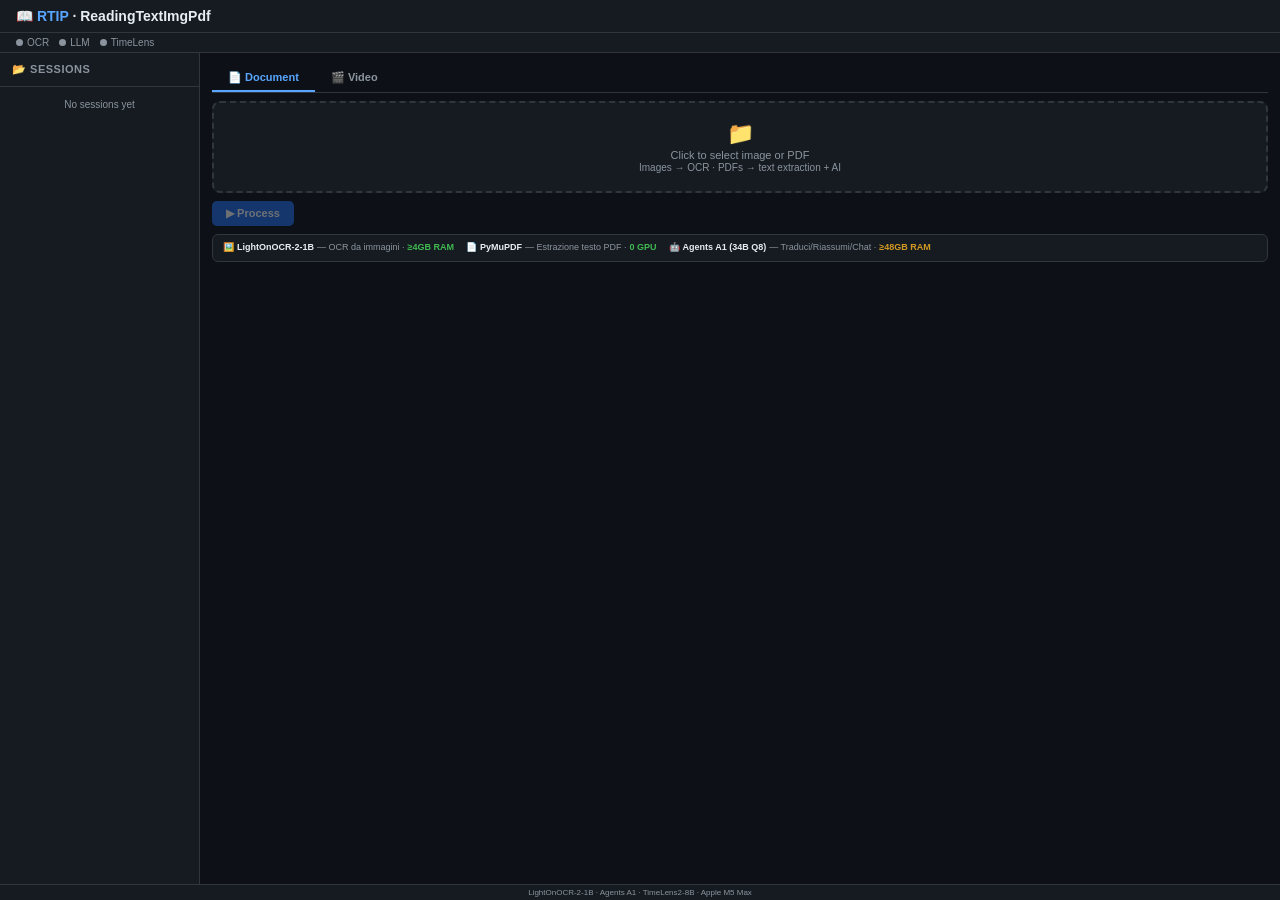
==== commit 7b7f94bc: "💡 Add tech-info cards with hardware requirements per tab - Info bar in Document tab: LightOnOCR, PyM" ====
--- a/sources/resources/index.html
+++ b/sources/resources/index.html
@@ -121,6 +121,14 @@
 
 /* Chat */
 .chat-section { border-top:1px solid var(--border); background:var(--surface); padding:6px 10px; flex-shrink:0; display:flex; flex-direction:column; gap:4px; }
+
+/* Tech info cards */
+.tech-info { flex-shrink:0; background:var(--surface); border:1px solid var(--border); border-radius:6px; padding:6px 10px; font-size:9px; line-height:1.5; color:var(--text2); display:flex; flex-wrap:wrap; gap:4px 12px; }
+.tech-info .chip { display:inline-flex; align-items:center; gap:3px; }
+.tech-info .chip strong { color:var(--text); }
+.tech-info .chip .ram { color:var(--warning); font-weight:600; }
+.tech-info .chip .ram.ok { color:var(--success); }
+.tech-info .chip .ram.nok { color:var(--error); }
 .chat-input { display:flex; gap:4px; }
 .chat-input textarea { flex:1; min-height:30px; max-height:60px; padding:4px 8px; border:1px solid var(--border); border-radius:4px; background:var(--bg); color:var(--text); font-size:11px; outline:none; resize:vertical; }
 .chat-input textarea:focus { border-color:var(--accent); }
@@ -231,6 +239,12 @@
         </div>
       </div>
 
+      <div class="tech-info" id="docTechInfo">
+        <span class="chip">🖼️ <strong>LightOnOCR-2-1B</strong> — OCR da immagini · <span class="ram ok">≥4GB RAM</span></span>
+        <span class="chip">📄 <strong>PyMuPDF</strong> — Estrazione testo PDF · <span class="ram ok">0 GPU</span></span>
+        <span class="chip">🤖 <strong>Agents A1 (34B Q8)</strong> — Traduci/Riassumi/Chat · <span class="ram">≥48GB RAM</span></span>
+      </div>
+
       <div class="save-toast" id="docSaveToast">
         <span>💾</span><span class="path" id="docSavePath"></span>
         <button class="btn btn-ghost btn-sm" onclick="copyAll()">📋 Copy</button>
@@ -265,7 +279,7 @@
         <div id="videoDropContent">
           <div class="icon">🎬</div>
           <div class="label">Click to select a video file</div>
-          <div class="sub">MP4, MOV — temporal grounding with TimeLens2-8B</div>
+          <div class="sub">MP4, MOV · Cerca scene con TimeLens2-8B (≥20GB RAM)</div>
         </div>
         <div id="videoFilePreview" style="display:none">
           <div class="file-meta">
@@ -280,6 +294,11 @@
           <input type="text" id="videoQuery" placeholder="Describe what to find (e.g. &quot;A man opens the refrigerator&quot;)…" disabled>
           <button class="btn btn-video" id="videoAnalyzeBtn" disabled onclick="runTimelens()">🎯 Analyze</button>
         </div>
+      </div>
+
+      <div class="tech-info">
+        <span class="chip">🎬 <strong>TimeLens2-8B</strong> — Temporal grounding: trova scene in video da query testuale · <span class="ram ok">≥20GB RAM</span></span>
+        <span class="chip">🧠 basato su <strong>Qwen3-VL-8B</strong> · bfloat16 su MPS · output: intervalli [start,end] in secondi</span>
       </div>
 
       <div class="result-area" id="videoResultArea">
